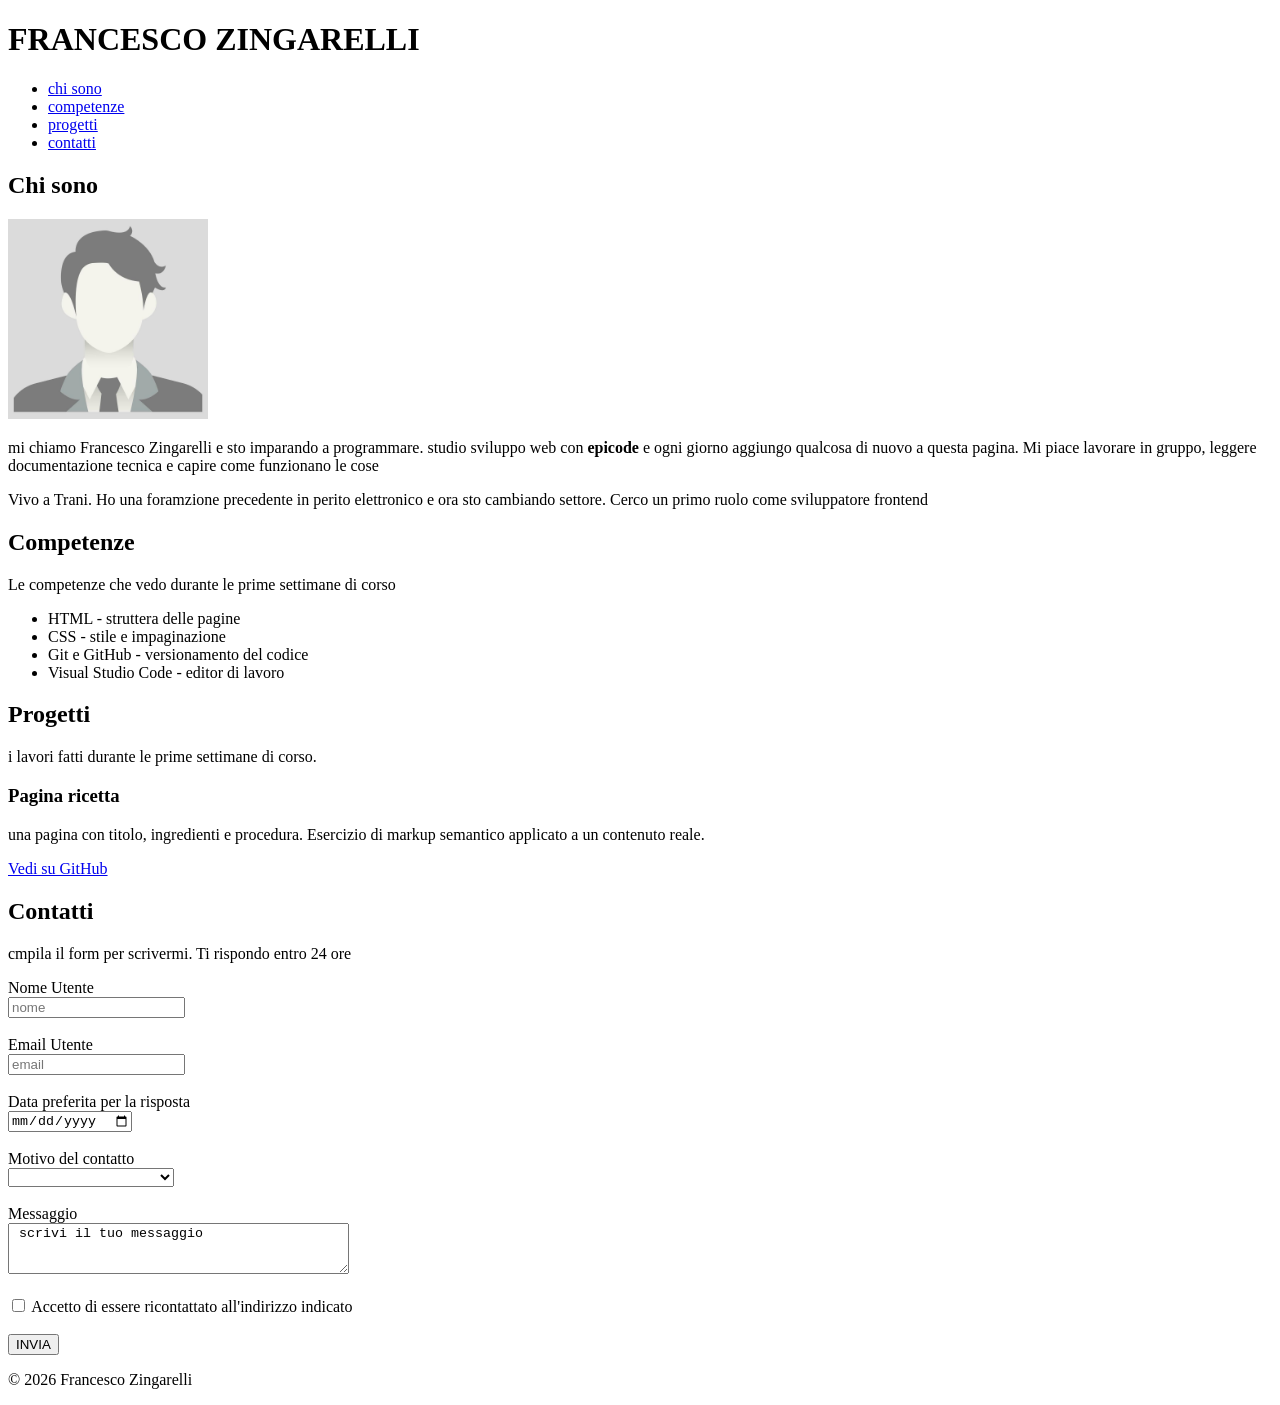
==== ESERCIZIO-1/esercizio-1-epicode/index.html @ 857e4a4f "lezione 2" ====
<!DOCTYPE html>
<html lang="it">
<head>
    <meta charset="UTF-8">
    <meta name="viewport" content="width=device-width, initial-scale=1.0">
    <title>ESERCITAZIONE</title>
</head>
<body>
    <head>
        <h1>FRANCESCO ZINGARELLI</h1>
        <nav>
            <ul>
                <li><a href="#chi sono">chi sono</a></li>
                <li><a href="#competenze">competenze</a></li>
                <li><a href="#progetti">progetti</a></li>
                <li> <a href="#contatti">contatti</a></li>
                
            </ul>
        </nav>

    </head>

    <h2 id="chi sono">Chi sono</h2>
    <img src="assets/profilo vuoto.jpg" alt="foto profilo" width="200px" height="200px">
    <p>mi chiamo Francesco Zingarelli e sto imparando a programmare. studio sviluppo web con <b>epicode</b>  
       e ogni giorno aggiungo qualcosa di nuovo a questa pagina. Mi piace lavorare in gruppo, leggere documentazione 
       tecnica e capire come funzionano le cose
    </p>
    <p>
        Vivo a Trani. Ho una foramzione precedente in perito elettronico e ora sto cambiando settore. Cerco un primo ruolo come 
        sviluppatore frontend
    </p>

    <h2 id="competenze">Competenze</h2>
    <p>Le competenze che vedo durante le prime settimane di corso</p>
    <ul>
        <li>HTML - struttera delle pagine</li>
        <li>CSS - stile e impaginazione</li>
        <li>Git e GitHub -  versionamento del codice</li>
        <li>Visual Studio Code - editor di lavoro</li>

    </ul>

    <h2 id="progetti">Progetti</h2>
    <p>i lavori fatti durante le prime settimane di corso.</p>

    <h3>Pagina ricetta</h3>
    <p>una pagina con titolo, ingredienti e procedura. Esercizio di markup semantico applicato a un contenuto reale.</p>
    <a href="javascript:void(0)"> Vedi  su GitHub</a>


    <h2 id="contatti">Contatti </h2>
    <p>cmpila il form per scrivermi. Ti rispondo entro 24 ore</p>

    <form action="grazie.html" method="get">

        <label for="nome">Nome Utente</label>
        <br>
        <input type="text" placeholder="nome" id="nome" name="nome" >
        <br><br>

        <label for="email">Email Utente</label>
        <br>
        <input type="email" placeholder="email" id="email" name="email">
        <br><br>

        <label for="data">Data preferita per la risposta</label>
        <br>
        <input type="date" name="data" id="data">
        <br><br>

        <label for="motivazione">Motivo del contatto</label>
        <br>
        <select name="proposta di lavoro" id="motivazione">
            <option value="select"></option>
            <option value="sito"> Creazione Sito</option>
            <option value="assistenzaSito"> Assistenza Sito</option>
            <option value="app"> Creazione Applicazione</option>
            <option value="assApp"> Assistenza Applicazione</option>
        </select>
        <br><br>

        <label for="Messaggio">Messaggio</label>
        <br>
        <textarea name="Messaggio" id="Messaggio" rows="3" cols="40"> scrivi il tuo messaggio</textarea>
        <br><br>

        <input type="checkbox" name="ricontatto" id="ricontatto">
        <label for="ricontatto">Accetto di essere ricontattato all'indirizzo indicato</label>
        <br><br>

        <button type="submit">INVIA</button>
    </form>










 <!-- 
    <p>Sono presente su queste piattaforme professionali, dove puoi seguire i miei progetti e contattarmi</p>
    <p>profilo GitHub: <a href="javascript:void(0)"> github.com/francescozingarelli</a> </p>
    <p>profilo Linkedin: <a href="javascript:void(0)"> Linkedin.com/in/francescozingarelli</a> </p>
-->
    <footer>
        <p>&copy; 2026 Francesco Zingarelli</p>
    </footer>
    
</body>
</html>
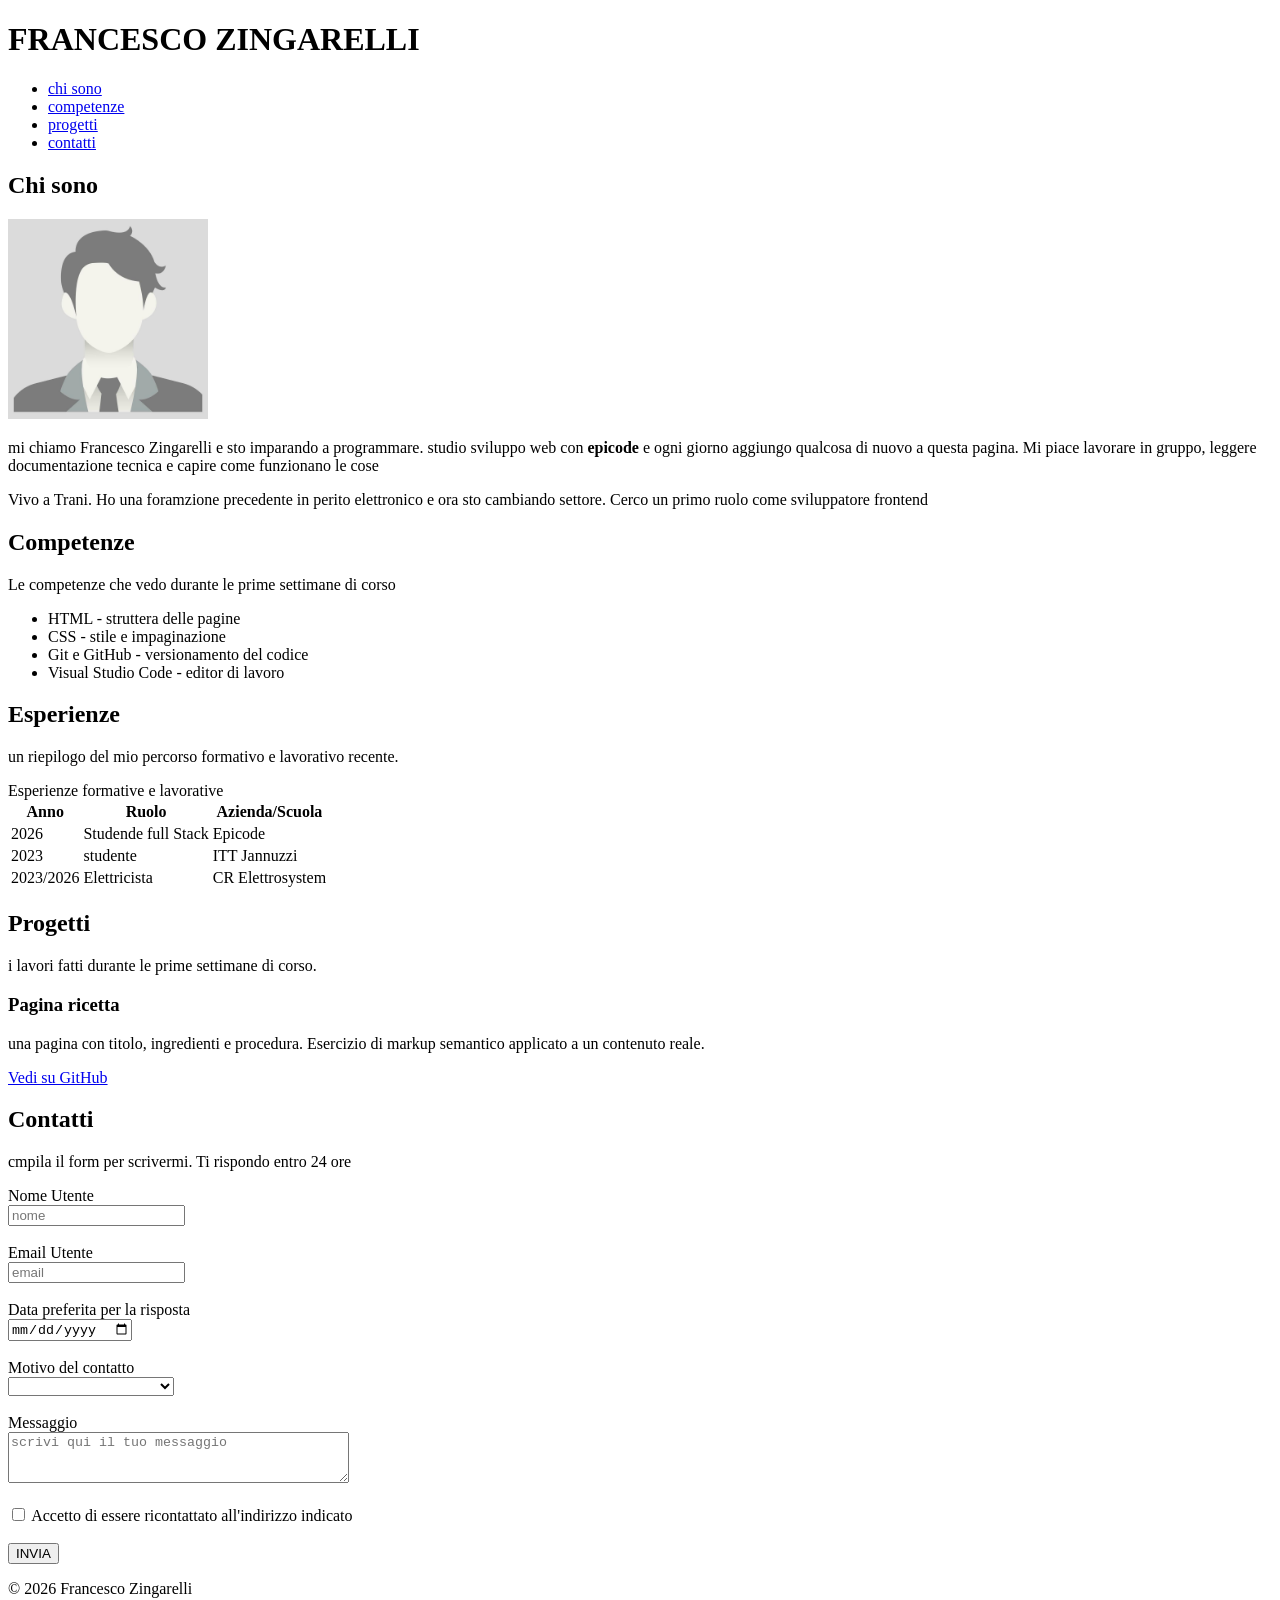
==== commit 3ccc7cec: "lezione 2" ====
--- a/ESERCIZIO-1/esercizio-1-epicode/index.html
+++ b/ESERCIZIO-1/esercizio-1-epicode/index.html
@@ -41,6 +41,35 @@
 
     </ul>
 
+    <h2>Esperienze</h2>
+    <p>un riepilogo del mio percorso formativo e lavorativo recente.</p>
+    <table>
+        <section>Esperienze formative e lavorative</section>
+        <thead>
+            <tr>
+                <th>Anno</th>
+                <th>Ruolo</th>
+                <th>Azienda/Scuola</th>
+            </tr>
+            <tr>
+                <td>2026</td>
+                <td>Studende full Stack </td>
+                <td>Epicode</td>
+            </tr>
+            <tr>
+                <td>2023</td>
+                <td>studente </td>
+                <td>ITT Jannuzzi</td>
+            </tr>
+            <tr>
+                <td>2023/2026</td>
+                <td>Elettricista</td>
+                <td>CR Elettrosystem</td>
+            </tr>
+            
+        </thead>
+    </table>
+
     <h2 id="progetti">Progetti</h2>
     <p>i lavori fatti durante le prime settimane di corso.</p>
 
@@ -82,7 +111,7 @@
 
         <label for="Messaggio">Messaggio</label>
         <br>
-        <textarea name="Messaggio" id="Messaggio" rows="3" cols="40"> scrivi il tuo messaggio</textarea>
+        <textarea name="Messaggio" id="Messaggio" rows="3" cols="40" placeholder="scrivi qui il tuo messaggio"></textarea>
         <br><br>
 
         <input type="checkbox" name="ricontatto" id="ricontatto">
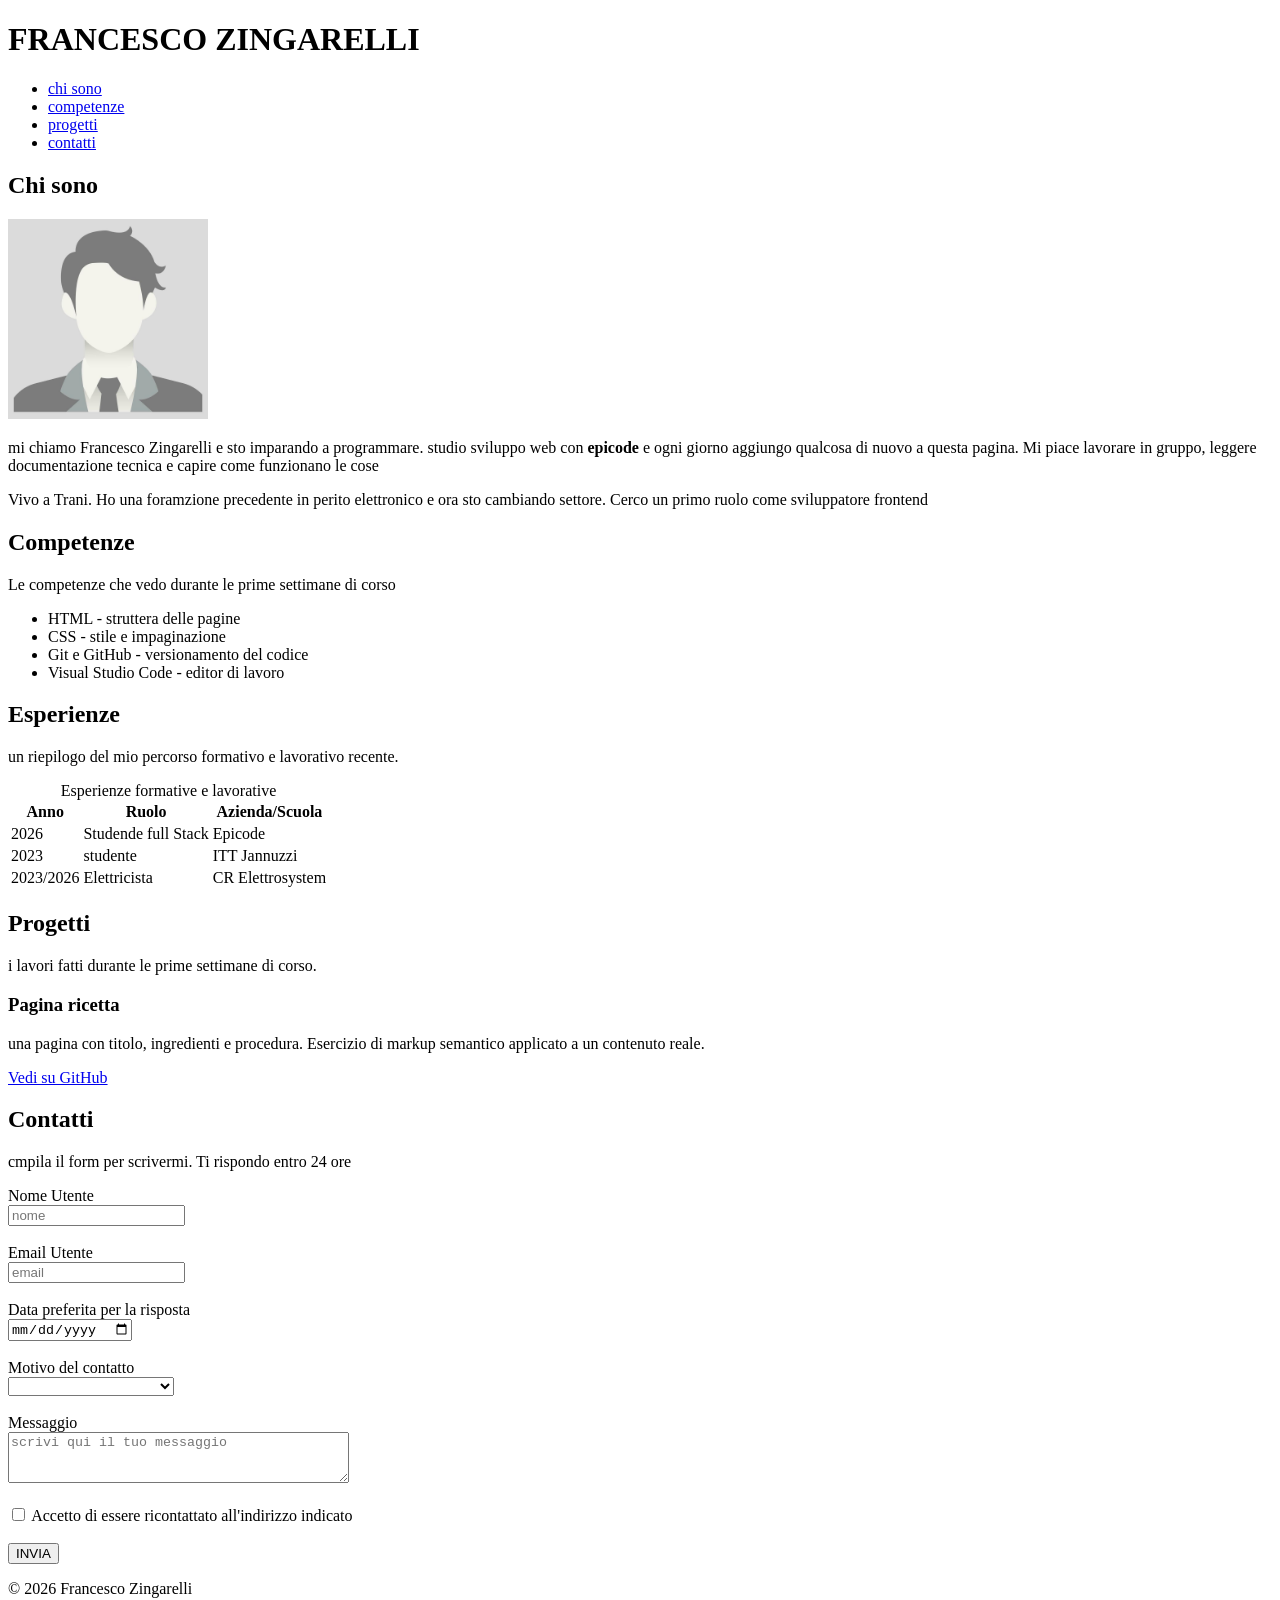
==== commit 64cf92cf: "lezione 2" ====
--- a/ESERCIZIO-1/esercizio-1-epicode/index.html
+++ b/ESERCIZIO-1/esercizio-1-epicode/index.html
@@ -44,7 +44,7 @@
     <h2>Esperienze</h2>
     <p>un riepilogo del mio percorso formativo e lavorativo recente.</p>
     <table>
-        <section>Esperienze formative e lavorative</section>
+        <caption>Esperienze formative e lavorative</caption>
         <thead>
             <tr>
                 <th>Anno</th>
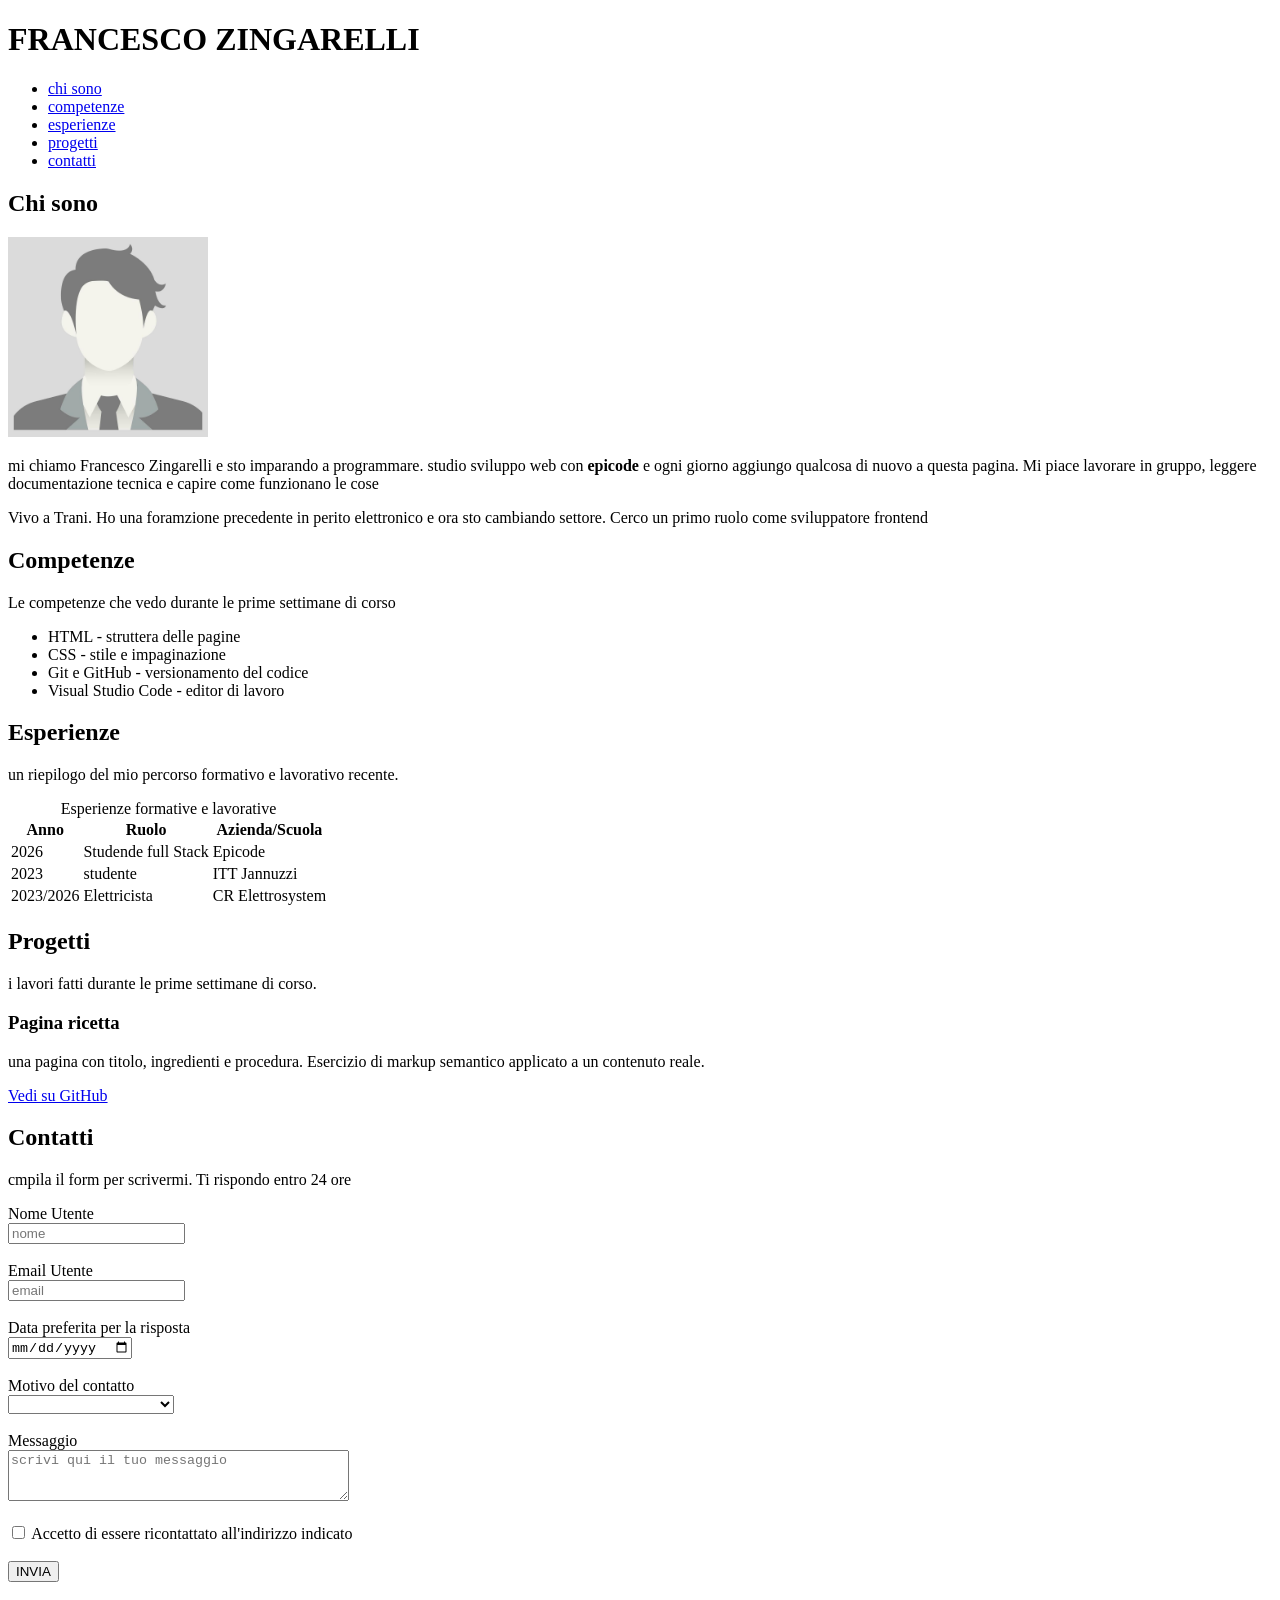
==== commit 3a909d6b: "lezione 2" ====
--- a/ESERCIZIO-1/esercizio-1-epicode/index.html
+++ b/ESERCIZIO-1/esercizio-1-epicode/index.html
@@ -12,6 +12,7 @@
             <ul>
                 <li><a href="#chi sono">chi sono</a></li>
                 <li><a href="#competenze">competenze</a></li>
+                <li><a href="#esperienze">esperienze</a></li>
                 <li><a href="#progetti">progetti</a></li>
                 <li> <a href="#contatti">contatti</a></li>
                 
@@ -41,7 +42,7 @@
 
     </ul>
 
-    <h2>Esperienze</h2>
+    <h2 id="esperienze">Esperienze</h2>
     <p>un riepilogo del mio percorso formativo e lavorativo recente.</p>
     <table>
         <caption>Esperienze formative e lavorative</caption>
@@ -51,6 +52,7 @@
                 <th>Ruolo</th>
                 <th>Azienda/Scuola</th>
             </tr>
+        </thead>
             <tr>
                 <td>2026</td>
                 <td>Studende full Stack </td>
@@ -67,7 +69,7 @@
                 <td>CR Elettrosystem</td>
             </tr>
             
-        </thead>
+        
     </table>
 
     <h2 id="progetti">Progetti</h2>
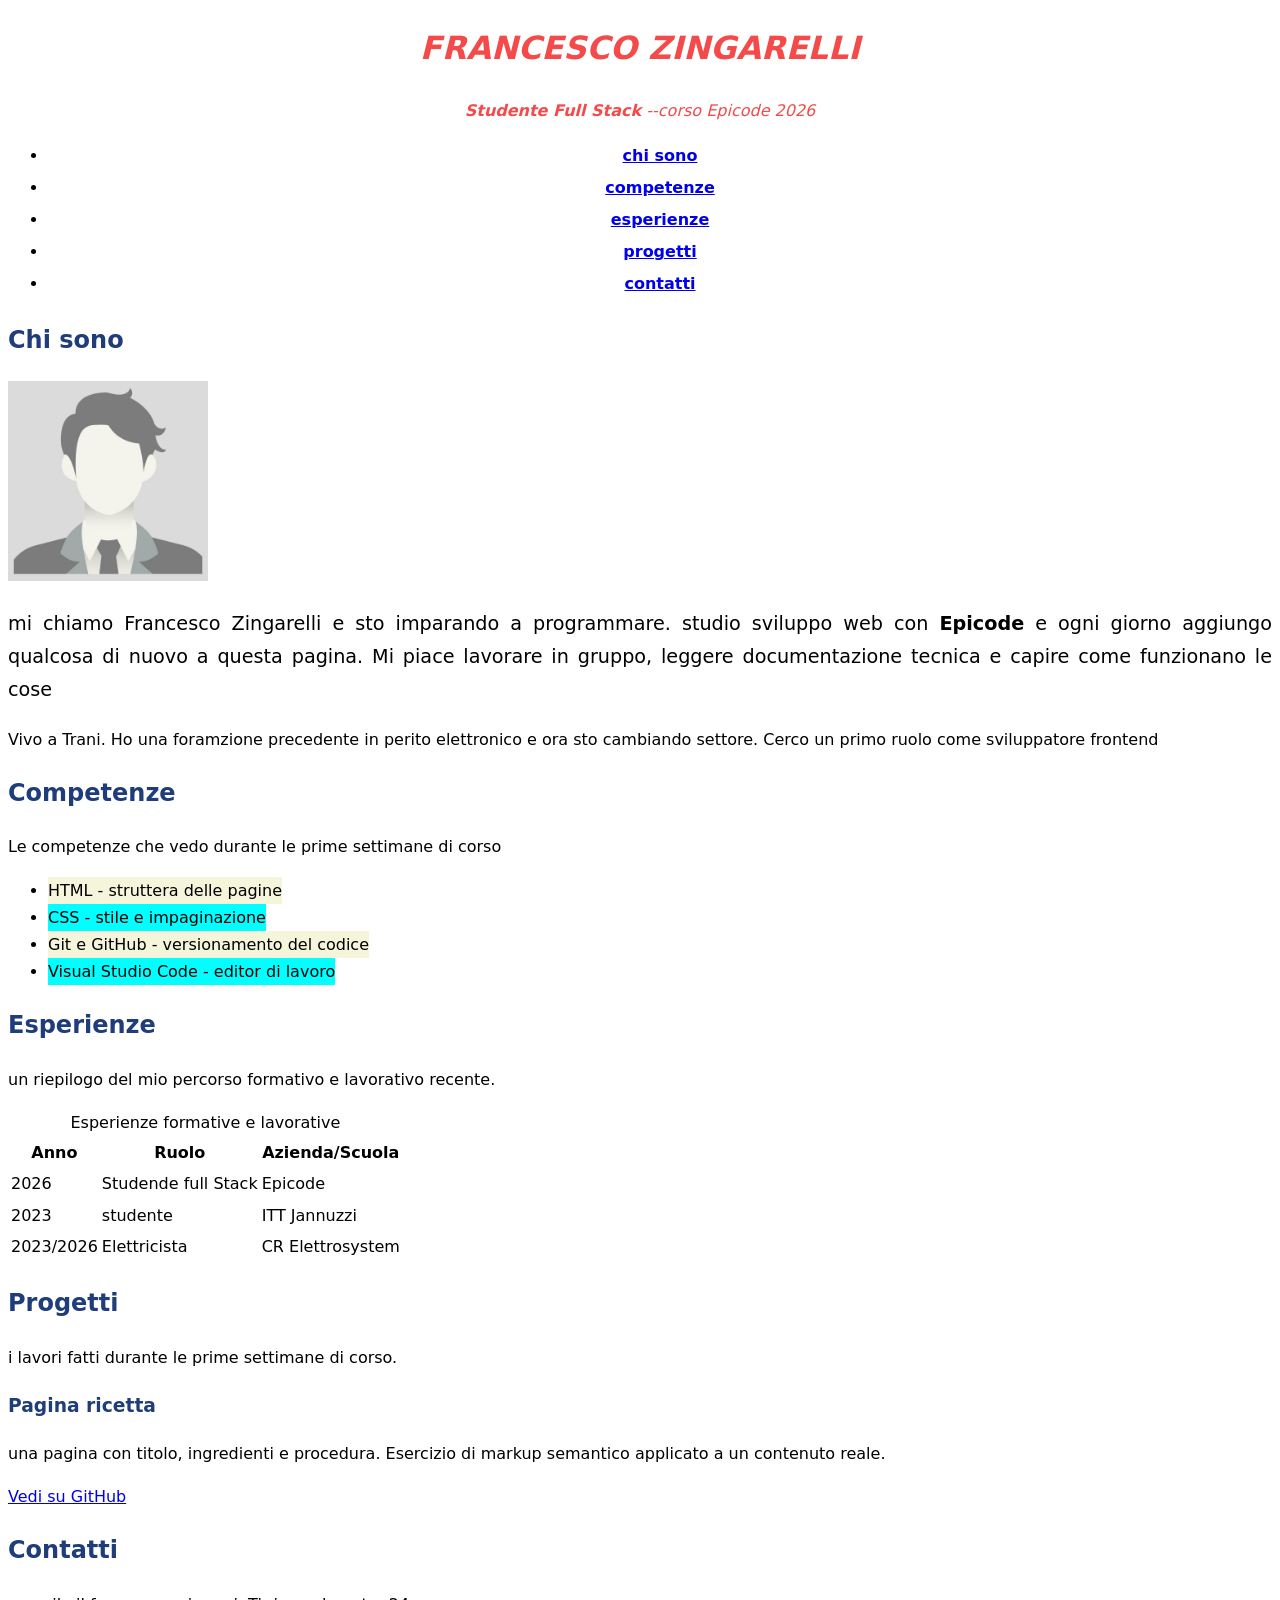
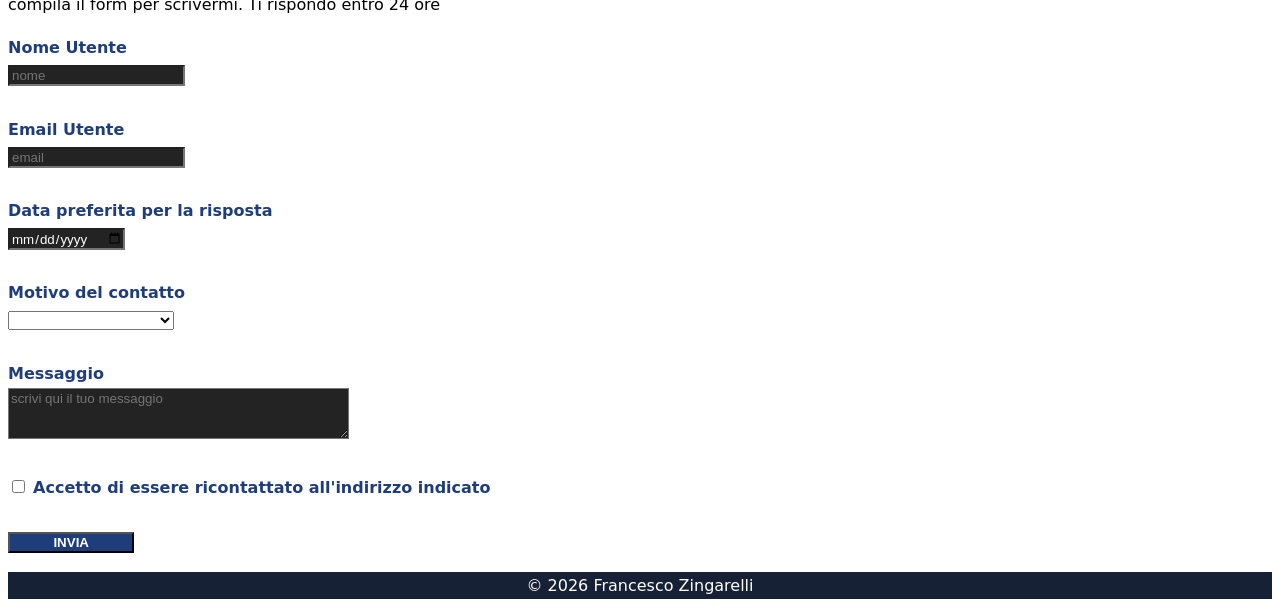
==== commit 79b1c70e: "lezione 3" ====
--- a/ESERCIZIO-1/esercizio-1-epicode/index.html
+++ b/ESERCIZIO-1/esercizio-1-epicode/index.html
@@ -1,145 +1,153 @@
+
+
 <!DOCTYPE html>
 <html lang="it">
 <head>
     <meta charset="UTF-8">
     <meta name="viewport" content="width=device-width, initial-scale=1.0">
     <title>ESERCITAZIONE</title>
+    <link rel="stylesheet" href="../esercizio-1-epicode/assets/css/style.css">
+
+
 </head>
 <body>
-    <head>
+    <header id="site-header">
         <h1>FRANCESCO ZINGARELLI</h1>
         <nav>
+            <p class="tagline"> <span class="grassetto">Studente Full Stack</span> --corso Epicode 2026</p>
             <ul>
                 <li><a href="#chi sono">chi sono</a></li>
                 <li><a href="#competenze">competenze</a></li>
                 <li><a href="#esperienze">esperienze</a></li>
                 <li><a href="#progetti">progetti</a></li>
-                <li> <a href="#contatti">contatti</a></li>
+                <li><a href="#contatti">contatti</a></li>
                 
             </ul>
         </nav>
 
-    </head>
+    </header>
 
-    <h2 id="chi sono">Chi sono</h2>
-    <img src="assets/profilo vuoto.jpg" alt="foto profilo" width="200px" height="200px">
-    <p>mi chiamo Francesco Zingarelli e sto imparando a programmare. studio sviluppo web con <b>epicode</b>  
-       e ogni giorno aggiungo qualcosa di nuovo a questa pagina. Mi piace lavorare in gruppo, leggere documentazione 
-       tecnica e capire come funzionano le cose
-    </p>
-    <p>
-        Vivo a Trani. Ho una foramzione precedente in perito elettronico e ora sto cambiando settore. Cerco un primo ruolo come 
-        sviluppatore frontend
-    </p>
+    <main>
+        <section id="chi-sono">
+            <h2 >Chi sono</h2>
+            <img src="assets/profilo vuoto.jpg" alt="foto profilo" width="200px" height="200px">
+            <p>mi chiamo Francesco Zingarelli e sto imparando a programmare. studio sviluppo web con <b>Epicode</b>  
+               e ogni giorno aggiungo qualcosa di nuovo a questa pagina. Mi piace lavorare in gruppo, leggere documentazione 
+               tecnica e capire come funzionano le cose
+            </p>
+            <p>
+                Vivo a Trani. Ho una foramzione precedente in perito elettronico e ora sto cambiando settore. Cerco un primo ruolo come 
+                sviluppatore frontend
+            </p>
+        </section>
 
-    <h2 id="competenze">Competenze</h2>
-    <p>Le competenze che vedo durante le prime settimane di corso</p>
-    <ul>
-        <li>HTML - struttera delle pagine</li>
-        <li>CSS - stile e impaginazione</li>
-        <li>Git e GitHub -  versionamento del codice</li>
-        <li>Visual Studio Code - editor di lavoro</li>
+        <section id="competenze" >
+            <h2>Competenze</h2>
+            <p>Le competenze che vedo durante le prime settimane di corso</p>
+            <ul class="skill-list">
+                <li>HTML - struttera delle pagine</li>
+                <li>CSS - stile e impaginazione</li>
+                <li>Git e GitHub -  versionamento del codice</li>
+                <li>Visual Studio Code - editor di lavoro</li>
 
-    </ul>
+            </ul>
+        </section>
 
-    <h2 id="esperienze">Esperienze</h2>
-    <p>un riepilogo del mio percorso formativo e lavorativo recente.</p>
-    <table>
-        <caption>Esperienze formative e lavorative</caption>
-        <thead>
-            <tr>
-                <th>Anno</th>
-                <th>Ruolo</th>
-                <th>Azienda/Scuola</th>
-            </tr>
-        </thead>
-            <tr>
-                <td>2026</td>
-                <td>Studende full Stack </td>
-                <td>Epicode</td>
-            </tr>
-            <tr>
-                <td>2023</td>
-                <td>studente </td>
-                <td>ITT Jannuzzi</td>
-            </tr>
-            <tr>
-                <td>2023/2026</td>
-                <td>Elettricista</td>
-                <td>CR Elettrosystem</td>
-            </tr>
-            
+        <section id="esperienze">
+            <h2>Esperienze</h2>
+            <p>un riepilogo del mio percorso formativo e lavorativo recente.</p>
+            <table>
+                <caption>Esperienze formative e lavorative</caption>
+                <thead>
+                    <tr>
+                        <th>Anno</th>
+                        <th>Ruolo</th>
+                        <th>Azienda/Scuola</th>
+                    </tr>
+                </thead>
+                    <tr>
+                        <td>2026</td>
+                        <td>Studende full Stack </td>
+                        <td>Epicode</td>
+                    </tr>
+                    <tr>
+                        <td>2023</td>
+                        <td>studente </td>
+                        <td>ITT Jannuzzi</td>
+                    </tr>
+                    <tr>
+                        <td>2023/2026</td>
+                        <td>Elettricista</td>
+                        <td>CR Elettrosystem</td>
+                    </tr>
+                    
+                
+            </table>
+        </section>
+
+        <section id="progetti">
+            <h2>Progetti</h2>
+            <p>i lavori fatti durante le prime settimane di corso.</p>
+
+            <h3>Pagina ricetta</h3>
+            <p>una pagina con titolo, ingredienti e procedura. Esercizio di markup semantico applicato a un contenuto reale.</p>
+            <a href="javascript:void(0)"> Vedi  su GitHub</a>
+        </section>
         
-    </table>
 
-    <h2 id="progetti">Progetti</h2>
-    <p>i lavori fatti durante le prime settimane di corso.</p>
+        <section id="contatti">
+            <h2>Contatti </h2>
+            <p>compila il form per scrivermi. Ti rispondo entro 24 ore</p>
 
-    <h3>Pagina ricetta</h3>
-    <p>una pagina con titolo, ingredienti e procedura. Esercizio di markup semantico applicato a un contenuto reale.</p>
-    <a href="javascript:void(0)"> Vedi  su GitHub</a>
+            <form action="grazie.html" method="get">
 
+                <label for="nome">Nome Utente</label>
+                <br>
+                <input type="text" placeholder="nome" id="nome" name="nome" >
+                <br><br>
 
-    <h2 id="contatti">Contatti </h2>
-    <p>cmpila il form per scrivermi. Ti rispondo entro 24 ore</p>
+                <label for="email">Email Utente</label>
+                <br>
+                <input type="email" placeholder="email" id="email" name="email">
+                <br><br>
 
-    <form action="grazie.html" method="get">
+                <label for="data">Data preferita per la risposta</label>
+                <br>
+                <input type="date" name="data" id="data">
+                <br><br>
 
-        <label for="nome">Nome Utente</label>
-        <br>
-        <input type="text" placeholder="nome" id="nome" name="nome" >
-        <br><br>
+                <label for="motivazione">Motivo del contatto</label>
+                <br>
+                <select name="proposta di lavoro" id="motivazione">
+                    <option value="select"></option>
+                    <option value="sito"> Creazione Sito</option>
+                    <option value="assistenzaSito"> Assistenza Sito</option>
+                    <option value="app"> Creazione Applicazione</option>
+                    <option value="assApp"> Assistenza Applicazione</option>
+                </select>
+                <br><br>
 
-        <label for="email">Email Utente</label>
-        <br>
-        <input type="email" placeholder="email" id="email" name="email">
-        <br><br>
+                <label for="Messaggio">Messaggio</label>
+                <br>
+                <textarea name="Messaggio" id="Messaggio" rows="3" cols="40" placeholder="scrivi qui il tuo messaggio"></textarea>
+                <br><br>
 
-        <label for="data">Data preferita per la risposta</label>
-        <br>
-        <input type="date" name="data" id="data">
-        <br><br>
+                <input type="checkbox" name="ricontatto" id="ricontatto">
+                <label for="ricontatto">Accetto di essere ricontattato all'indirizzo indicato</label>
+                <br><br>
 
-        <label for="motivazione">Motivo del contatto</label>
-        <br>
-        <select name="proposta di lavoro" id="motivazione">
-            <option value="select"></option>
-            <option value="sito"> Creazione Sito</option>
-            <option value="assistenzaSito"> Assistenza Sito</option>
-            <option value="app"> Creazione Applicazione</option>
-            <option value="assApp"> Assistenza Applicazione</option>
-        </select>
-        <br><br>
+                <button type="submit">INVIA</button>
+            </form>
+        </section>
 
-        <label for="Messaggio">Messaggio</label>
-        <br>
-        <textarea name="Messaggio" id="Messaggio" rows="3" cols="40" placeholder="scrivi qui il tuo messaggio"></textarea>
-        <br><br>
-
-        <input type="checkbox" name="ricontatto" id="ricontatto">
-        <label for="ricontatto">Accetto di essere ricontattato all'indirizzo indicato</label>
-        <br><br>
-
-        <button type="submit">INVIA</button>
-    </form>
-
-
-
-
-
-
-
-
-
-
- <!-- 
-    <p>Sono presente su queste piattaforme professionali, dove puoi seguire i miei progetti e contattarmi</p>
-    <p>profilo GitHub: <a href="javascript:void(0)"> github.com/francescozingarelli</a> </p>
-    <p>profilo Linkedin: <a href="javascript:void(0)"> Linkedin.com/in/francescozingarelli</a> </p>
--->
-    <footer>
-        <p>&copy; 2026 Francesco Zingarelli</p>
-    </footer>
-    
+        <!-- 
+        <p>Sono presente su queste piattaforme professionali, dove puoi seguire i miei progetti e contattarmi</p>
+        <p>profilo GitHub: <a href="javascript:void(0)"> github.com/francescozingarelli</a> </p>
+        <p>profilo Linkedin: <a href="javascript:void(0)"> Linkedin.com/in/francescozingarelli</a> </p>
+        -->
+        <footer>
+            <p>&copy; 2026 Francesco Zingarelli</p>
+        </footer>
+    </main>
 </body>
-</html>+</html>
--- a/ESERCIZIO-1/esercizio-1-epicode/assets/css/style.css
+++ b/ESERCIZIO-1/esercizio-1-epicode/assets/css/style.css
@@ -0,0 +1,93 @@
+
+@import url('https://fonts.googleapis.com/css2?family=Roboto:ital,wght@0,100..900;1,100..900&display=swap');
+
+
+h2,h3,label{
+    color: #1F3D7A;
+    text-align: left;
+    font-weight: bold;
+}
+
+body{
+    font-family: system-ui, -apple-system, BlinkMacSystemFont, 'Segoe UI', Roboto, Oxygen, Ubuntu, Cantarell, 'Open Sans', 'Helvetica Neue', sans-serif;
+    font-size: 16px;
+    line-height: 1.7;
+    background-color: #fff;
+}
+
+#site-header{
+    background-color: hsl(0, 0% , 100%);
+    background-image: url(https://media.istockphoto.com/id/1530746390/it/foto/smartphone-moderno-con-schermo-vuoto-su-sfondo-digitale-con-codice-di-programma-rendering-3d.jpg?s=2048x2048&w=is&k=20&c=Y8ru3UfIEnwUFzSgxsOG4ltOGUJeSvmkP6PmVngIFAk=);
+    background-size: cover;
+    background-position: center;
+    text-align: center;
+}
+
+#site-header h1{
+    font-size: 2rem;
+    font-style: italic;
+    font-weight: bold;
+    color: #F44A4A;
+}
+
+nav a{
+    font-weight: bold;
+    line-height: 2;
+}
+nav a:hover{
+    color: hsl(67, 98%, 26%);
+}
+
+.tagline{
+    font-style: italic;
+    color: #F44A4A;
+}
+
+.grassetto{
+    font-weight: bold;
+}
+
+#chi-sono{
+    text-align: justify;
+}
+#chi-sono p:first-of-type{
+    font-size: 1.2em;
+}
+
+.skill-list li:nth-child(odd){
+    background-color: beige;
+    width: fit-content;
+
+}
+.skill-list li:nth-child(even){
+    background-color: aqua;
+    width: fit-content;
+}
+
+main a:hover{
+    color: red;
+
+}
+
+input,textarea,select:focus{
+    background-color: #232323;
+    color: white;
+    font-family: Arial, Helvetica, sans-serif;
+
+}
+
+button{
+    background-color: hsl(220, 60%, 30%);
+    color: white;
+    font-weight: bold;
+    width: 10%;
+}
+button:hover{
+    color: hsl(220, 60%, 45%);
+}
+ footer{
+    background-color: #172136;
+    text-align: center;
+    color: white;
+
+ }
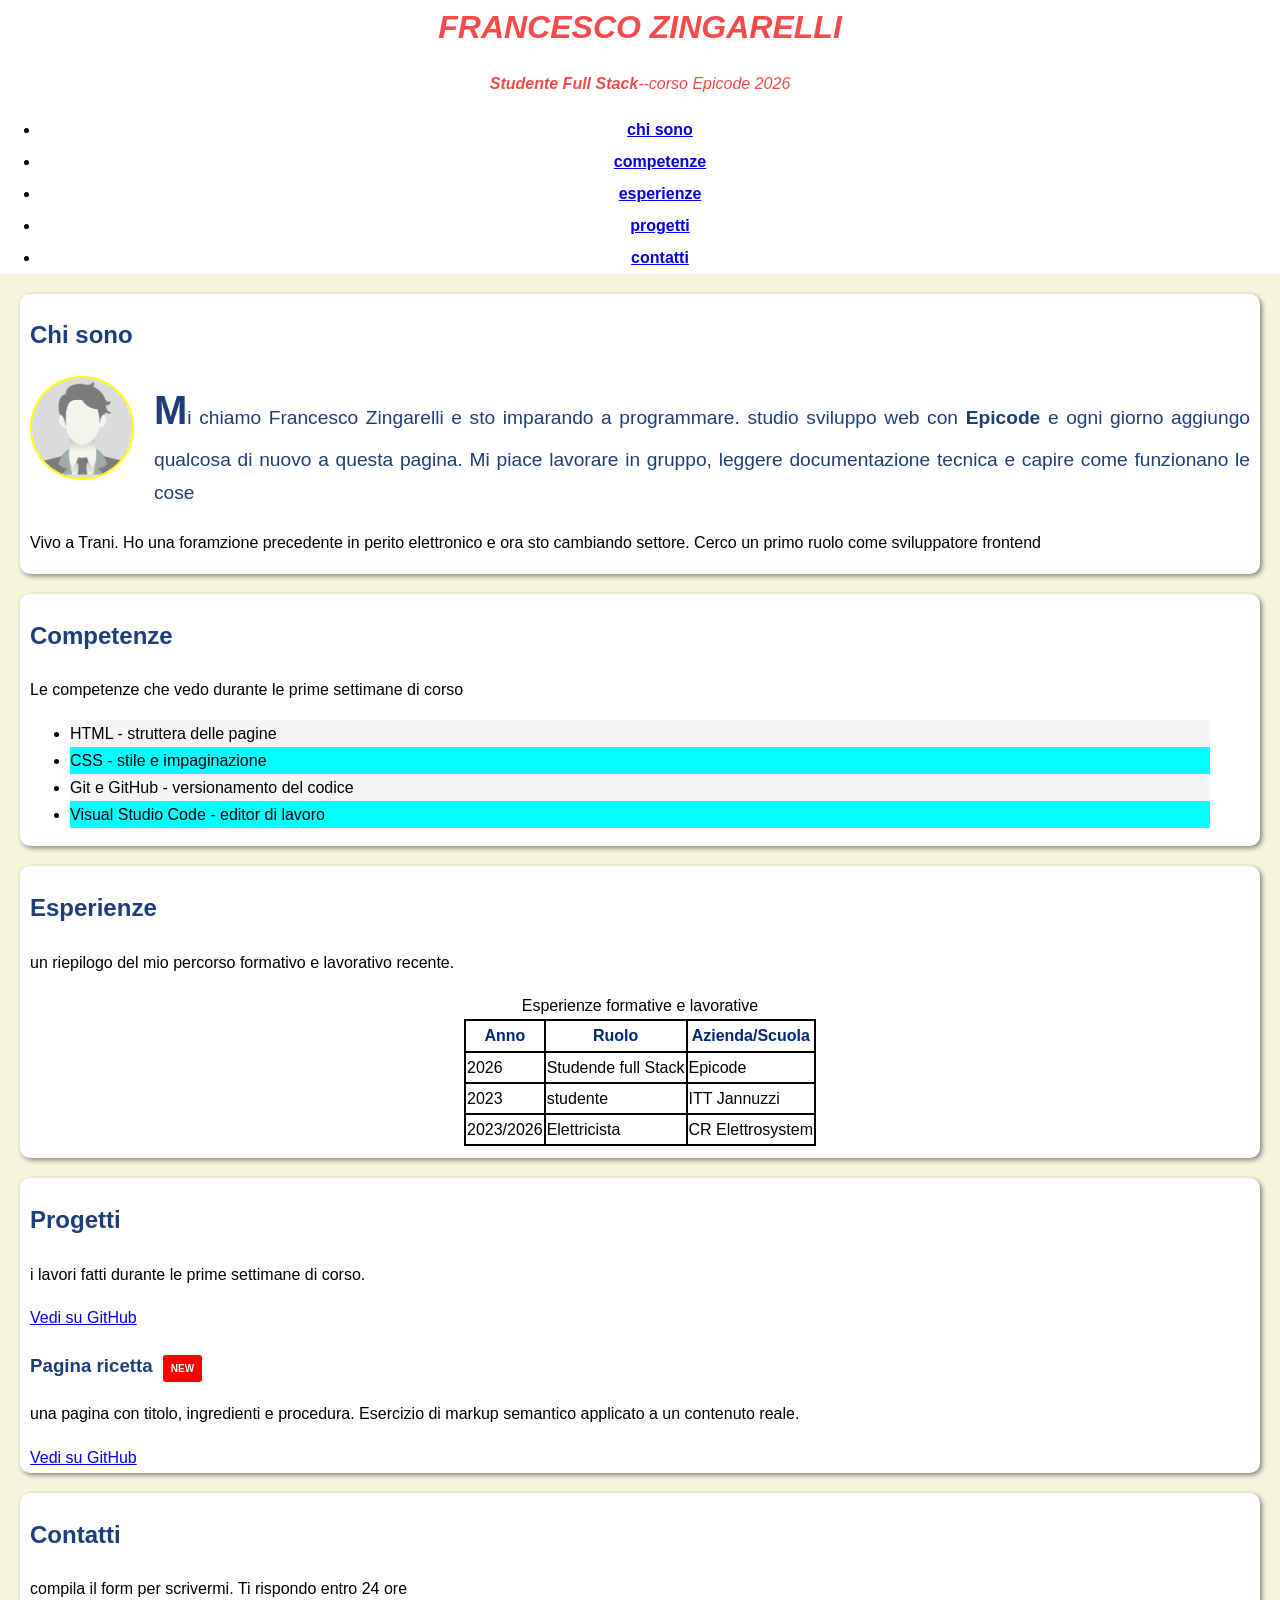
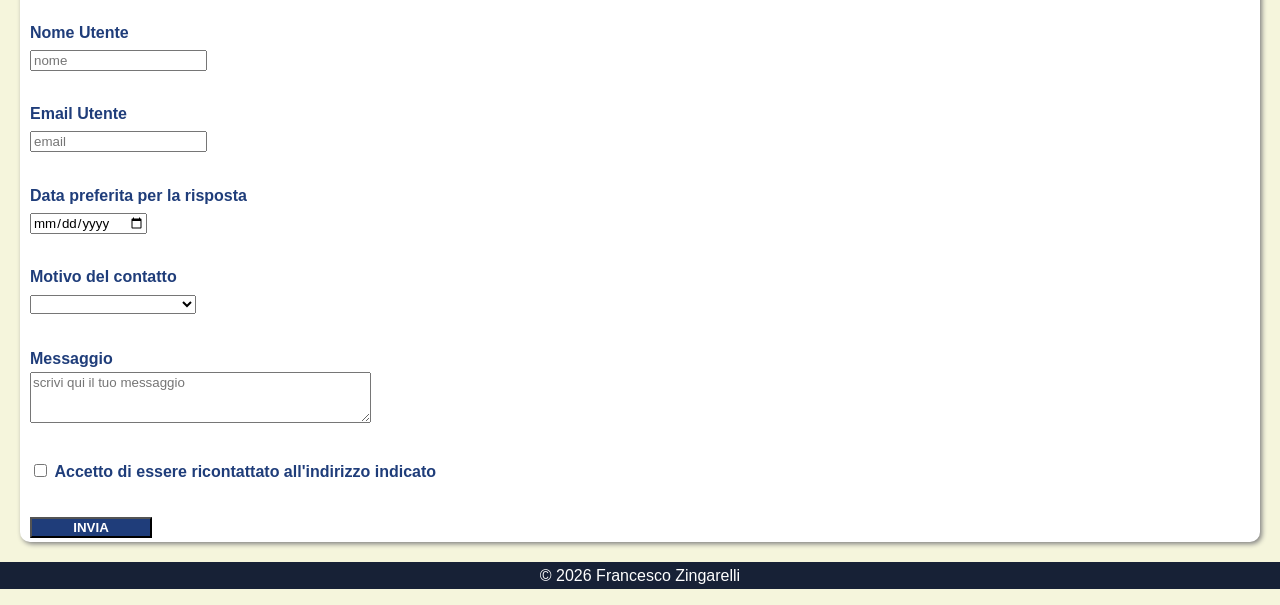
==== commit 4a3f04ed: "lezione 4" ====
--- a/ESERCIZIO-1/esercizio-1-epicode/index.html
+++ b/ESERCIZIO-1/esercizio-1-epicode/index.html
@@ -11,133 +11,149 @@
 
 </head>
 <body>
-    <header id="site-header">
-        <h1>FRANCESCO ZINGARELLI</h1>
-        <nav>
-            <p class="tagline"> <span class="grassetto">Studente Full Stack</span> --corso Epicode 2026</p>
-            <ul>
-                <li><a href="#chi sono">chi sono</a></li>
-                <li><a href="#competenze">competenze</a></li>
-                <li><a href="#esperienze">esperienze</a></li>
-                <li><a href="#progetti">progetti</a></li>
-                <li><a href="#contatti">contatti</a></li>
-                
-            </ul>
-        </nav>
-
+    <header id="site-header" >
+        
+            <h1>FRANCESCO ZINGARELLI</h1>
+            <nav>
+                <p class="tagline">  <b>Studente Full Stack</b>--corso Epicode 2026</p>
+                <ul>
+                    <li><a href="#chi sono">chi sono</a></li>
+                    <li><a href="#competenze">competenze</a></li>
+                    <li><a href="#esperienze">esperienze</a></li>
+                    <li><a href="#progetti">progetti</a></li>
+                    <li><a href="#contatti">contatti</a></li>
+                    
+                </ul>
+            </nav>
     </header>
 
     <main>
         <section id="chi-sono">
-            <h2 >Chi sono</h2>
-            <img src="assets/profilo vuoto.jpg" alt="foto profilo" width="200px" height="200px">
-            <p>mi chiamo Francesco Zingarelli e sto imparando a programmare. studio sviluppo web con <b>Epicode</b>  
-               e ogni giorno aggiungo qualcosa di nuovo a questa pagina. Mi piace lavorare in gruppo, leggere documentazione 
-               tecnica e capire come funzionano le cose
-            </p>
-            <p>
-                Vivo a Trani. Ho una foramzione precedente in perito elettronico e ora sto cambiando settore. Cerco un primo ruolo come 
-                sviluppatore frontend
-            </p>
+            <div class="contenitore">
+                <h2 >Chi sono</h2>
+                <div class="image">
+                    <img src="assets/profilo vuoto.jpg" alt="foto profilo" width="200px" height="200px">
+                     <p>
+                        Mi chiamo Francesco Zingarelli e sto imparando a programmare. studio sviluppo web con <b>Epicode</b>  
+                        e ogni giorno aggiungo qualcosa di nuovo a questa pagina. Mi piace lavorare in gruppo, leggere documentazione 
+                        tecnica e capire come funzionano le cose
+                    </p>
+                     <p>
+                        Vivo a Trani. Ho una foramzione precedente in perito elettronico e ora sto cambiando settore. Cerco un primo ruolo come 
+                        sviluppatore frontend
+                    </p>
+            </div>
+            
         </section>
 
         <section id="competenze" >
-            <h2>Competenze</h2>
-            <p>Le competenze che vedo durante le prime settimane di corso</p>
-            <ul class="skill-list">
-                <li>HTML - struttera delle pagine</li>
-                <li>CSS - stile e impaginazione</li>
-                <li>Git e GitHub -  versionamento del codice</li>
-                <li>Visual Studio Code - editor di lavoro</li>
+            <div class="contenitore">
+                <h2>Competenze</h2>
+                <p>Le competenze che vedo durante le prime settimane di corso</p>
+                <ul class="skill-list">
+                    <li>HTML - struttera delle pagine</li>
+                    <li>CSS - stile e impaginazione</li>
+                    <li>Git e GitHub -  versionamento del codice</li>
+                    <li>Visual Studio Code - editor di lavoro</li>
 
-            </ul>
+                </ul>
+            </div>
         </section>
 
         <section id="esperienze">
-            <h2>Esperienze</h2>
-            <p>un riepilogo del mio percorso formativo e lavorativo recente.</p>
-            <table>
-                <caption>Esperienze formative e lavorative</caption>
-                <thead>
-                    <tr>
-                        <th>Anno</th>
-                        <th>Ruolo</th>
-                        <th>Azienda/Scuola</th>
-                    </tr>
-                </thead>
-                    <tr>
-                        <td>2026</td>
-                        <td>Studende full Stack </td>
-                        <td>Epicode</td>
-                    </tr>
-                    <tr>
-                        <td>2023</td>
-                        <td>studente </td>
-                        <td>ITT Jannuzzi</td>
-                    </tr>
-                    <tr>
-                        <td>2023/2026</td>
-                        <td>Elettricista</td>
-                        <td>CR Elettrosystem</td>
-                    </tr>
+            <div class="contenitore">
+                <h2>Esperienze</h2>
+                <p>un riepilogo del mio percorso formativo e lavorativo recente.</p>
+                <table>
+                    <caption>Esperienze formative e lavorative</caption>
+                    <thead>
+                        <tr>
+                            <th>Anno</th>
+                            <th>Ruolo</th>
+                            <th>Azienda/Scuola</th>
+                        </tr>
+                    </thead>
+                    <tbody>
+                        <tr>
+                            <td>2026</td>
+                            <td>Studende full Stack </td>
+                            <td>Epicode</td>
+                        </tr>
+                        <tr>
+                            <td>2023</td>
+                            <td>studente </td>
+                            <td>ITT Jannuzzi</td>
+                        </tr>
+                        <tr>
+                            <td>2023/2026</td>
+                            <td>Elettricista</td>
+                            <td>CR Elettrosystem</td>
+                        </tr>
+                    </tbody>
+                        
                     
-                
-            </table>
+                </table>
+            </div>
         </section>
 
         <section id="progetti">
-            <h2>Progetti</h2>
-            <p>i lavori fatti durante le prime settimane di corso.</p>
+            <div class="contenitore">
+                <h2>Progetti</h2>
+                <p>i lavori fatti durante le prime settimane di corso.</p>
+                <a href="javascript:void(0)">Vedi su GitHub</a>
 
-            <h3>Pagina ricetta</h3>
-            <p>una pagina con titolo, ingredienti e procedura. Esercizio di markup semantico applicato a un contenuto reale.</p>
-            <a href="javascript:void(0)"> Vedi  su GitHub</a>
+                <h3>Pagina ricetta <span class="new">NEW</span></h3>
+                <p>una pagina con titolo, ingredienti e procedura. Esercizio di markup semantico applicato a un contenuto reale.</p>
+                <a href="javascript:void(0)"> Vedi  su GitHub</a>
+            </div>
         </section>
-        
+
 
         <section id="contatti">
-            <h2>Contatti </h2>
-            <p>compila il form per scrivermi. Ti rispondo entro 24 ore</p>
+            <div class="contenitore">
+                <h2>Contatti </h2>
+                <p>compila il form per scrivermi. Ti rispondo entro 24 ore</p>
 
-            <form action="grazie.html" method="get">
+                <form action="grazie.html" method="get">
 
-                <label for="nome">Nome Utente</label>
-                <br>
-                <input type="text" placeholder="nome" id="nome" name="nome" >
-                <br><br>
+                    <label for="nome">Nome Utente</label>
+                    <br>
+                    <input type="text" placeholder="nome" id="nome" name="nome" >
+                    <br><br>
 
-                <label for="email">Email Utente</label>
-                <br>
-                <input type="email" placeholder="email" id="email" name="email">
-                <br><br>
+                    <label for="email">Email Utente</label>
+                    <br>
+                    <input type="email" placeholder="email" id="email" name="email">
+                    <br><br>
 
-                <label for="data">Data preferita per la risposta</label>
-                <br>
-                <input type="date" name="data" id="data">
-                <br><br>
+                    <label for="data">Data preferita per la risposta</label>
+                    <br>
+                    <input type="date" name="data" id="data">
+                    <br><br>
 
-                <label for="motivazione">Motivo del contatto</label>
-                <br>
-                <select name="proposta di lavoro" id="motivazione">
-                    <option value="select"></option>
-                    <option value="sito"> Creazione Sito</option>
-                    <option value="assistenzaSito"> Assistenza Sito</option>
-                    <option value="app"> Creazione Applicazione</option>
-                    <option value="assApp"> Assistenza Applicazione</option>
-                </select>
-                <br><br>
+                    <label for="motivazione">Motivo del contatto</label>
+                    <br>
+                    <select name="proposta di lavoro" id="motivazione">
+                        <option value="select"></option>
+                        <option value="sito"> Creazione Sito</option>
+                        <option value="assistenzaSito"> Assistenza Sito</option>
+                        <option value="app"> Creazione Applicazione</option>
+                        <option value="assApp"> Assistenza Applicazione</option>
+                    </select>
+                    <br><br>
 
-                <label for="Messaggio">Messaggio</label>
-                <br>
-                <textarea name="Messaggio" id="Messaggio" rows="3" cols="40" placeholder="scrivi qui il tuo messaggio"></textarea>
-                <br><br>
+                    <label for="Messaggio">Messaggio</label>
+                    <br>
+                    <textarea name="Messaggio" id="Messaggio" rows="3" cols="40" placeholder="scrivi qui il tuo messaggio"></textarea>
+                    <br><br>
 
-                <input type="checkbox" name="ricontatto" id="ricontatto">
-                <label for="ricontatto">Accetto di essere ricontattato all'indirizzo indicato</label>
-                <br><br>
+                    <input type="checkbox" name="ricontatto" id="ricontatto">
+                    <label for="ricontatto">Accetto di essere ricontattato all'indirizzo indicato</label>
+                    <br><br>
 
-                <button type="submit">INVIA</button>
-            </form>
+                    <button type="submit">INVIA</button>
+                </form>
+        </div>
         </section>
 
         <!-- 
--- a/ESERCIZIO-1/esercizio-1-epicode/assets/css/style.css
+++ b/ESERCIZIO-1/esercizio-1-epicode/assets/css/style.css
@@ -1,5 +1,14 @@
 
 @import url('https://fonts.googleapis.com/css2?family=Roboto:ital,wght@0,100..900;1,100..900&display=swap');
+
+body{
+    font-family: 'roboto', 'Open Sans', 'Helvetica Neue', sans-serif;
+    font-size: 16px;
+    line-height: 1.7;
+    background-color: beige;
+    margin: 0;
+    padding: 0;
+}
 
 
 h2,h3,label{
@@ -8,12 +17,7 @@
     font-weight: bold;
 }
 
-body{
-    font-family: system-ui, -apple-system, BlinkMacSystemFont, 'Segoe UI', Roboto, Oxygen, Ubuntu, Cantarell, 'Open Sans', 'Helvetica Neue', sans-serif;
-    font-size: 16px;
-    line-height: 1.7;
-    background-color: #fff;
-}
+
 
 #site-header{
     background-color: hsl(0, 0% , 100%);
@@ -21,6 +25,9 @@
     background-size: cover;
     background-position: center;
     text-align: center;
+    margin: 0;
+    height: 100%;
+
 }
 
 #site-header h1{
@@ -28,6 +35,8 @@
     font-style: italic;
     font-weight: bold;
     color: #F44A4A;
+    margin-top: 0;
+    margin-bottom: 0;
 }
 
 nav a{
@@ -55,13 +64,15 @@
 }
 
 .skill-list li:nth-child(odd){
-    background-color: beige;
-    width: fit-content;
+    background-color: whitesmoke;
+    /* width: fit-content; */
+    margin-right: 40px;
 
 }
 .skill-list li:nth-child(even){
     background-color: aqua;
-    width: fit-content;
+    /* width: fit-content; */
+    margin-right: 40px;
 }
 
 main a:hover{
@@ -70,8 +81,8 @@
 }
 
 input,textarea,select:focus{
-    background-color: #232323;
-    color: white;
+    /* background-color: #232323; */
+    /* color: white; */
     font-family: Arial, Helvetica, sans-serif;
 
 }
@@ -91,3 +102,54 @@
     color: white;
 
  }
+
+ .image img{
+    display: inline;
+    float: left;
+    width: 100px;
+    height: 100px;
+    margin-right: 20px;
+    border-radius: 50%;
+    border: 2px solid yellow;
+}
+
+.contenitore{
+    background-color: white;
+    border-radius: 10px;
+    padding: 2px 10px;
+    box-shadow: 2px 2px 5px gray;
+    margin: 20px;
+}
+
+#chi-sono .contenitore p:first-of-type::first-letter{
+    font-size: 40px;
+    font-weight: bolder;
+    
+
+}
+#chi-sono .contenitore p:first-of-type{
+    color: #1F3D7A;
+
+}
+
+.new {
+    background-color: red;
+    color: white;
+    padding: 8px;
+    border-radius: 3px;
+    font-size: 10px;
+    margin-left: 5px;
+}
+
+th,tr,td{
+    border: 2px solid black;
+    
+}
+table{
+    margin: 0 auto;
+    border-collapse:collapse ;
+    margin-bottom: 10px;
+}
+th{
+    color: #032774;
+}
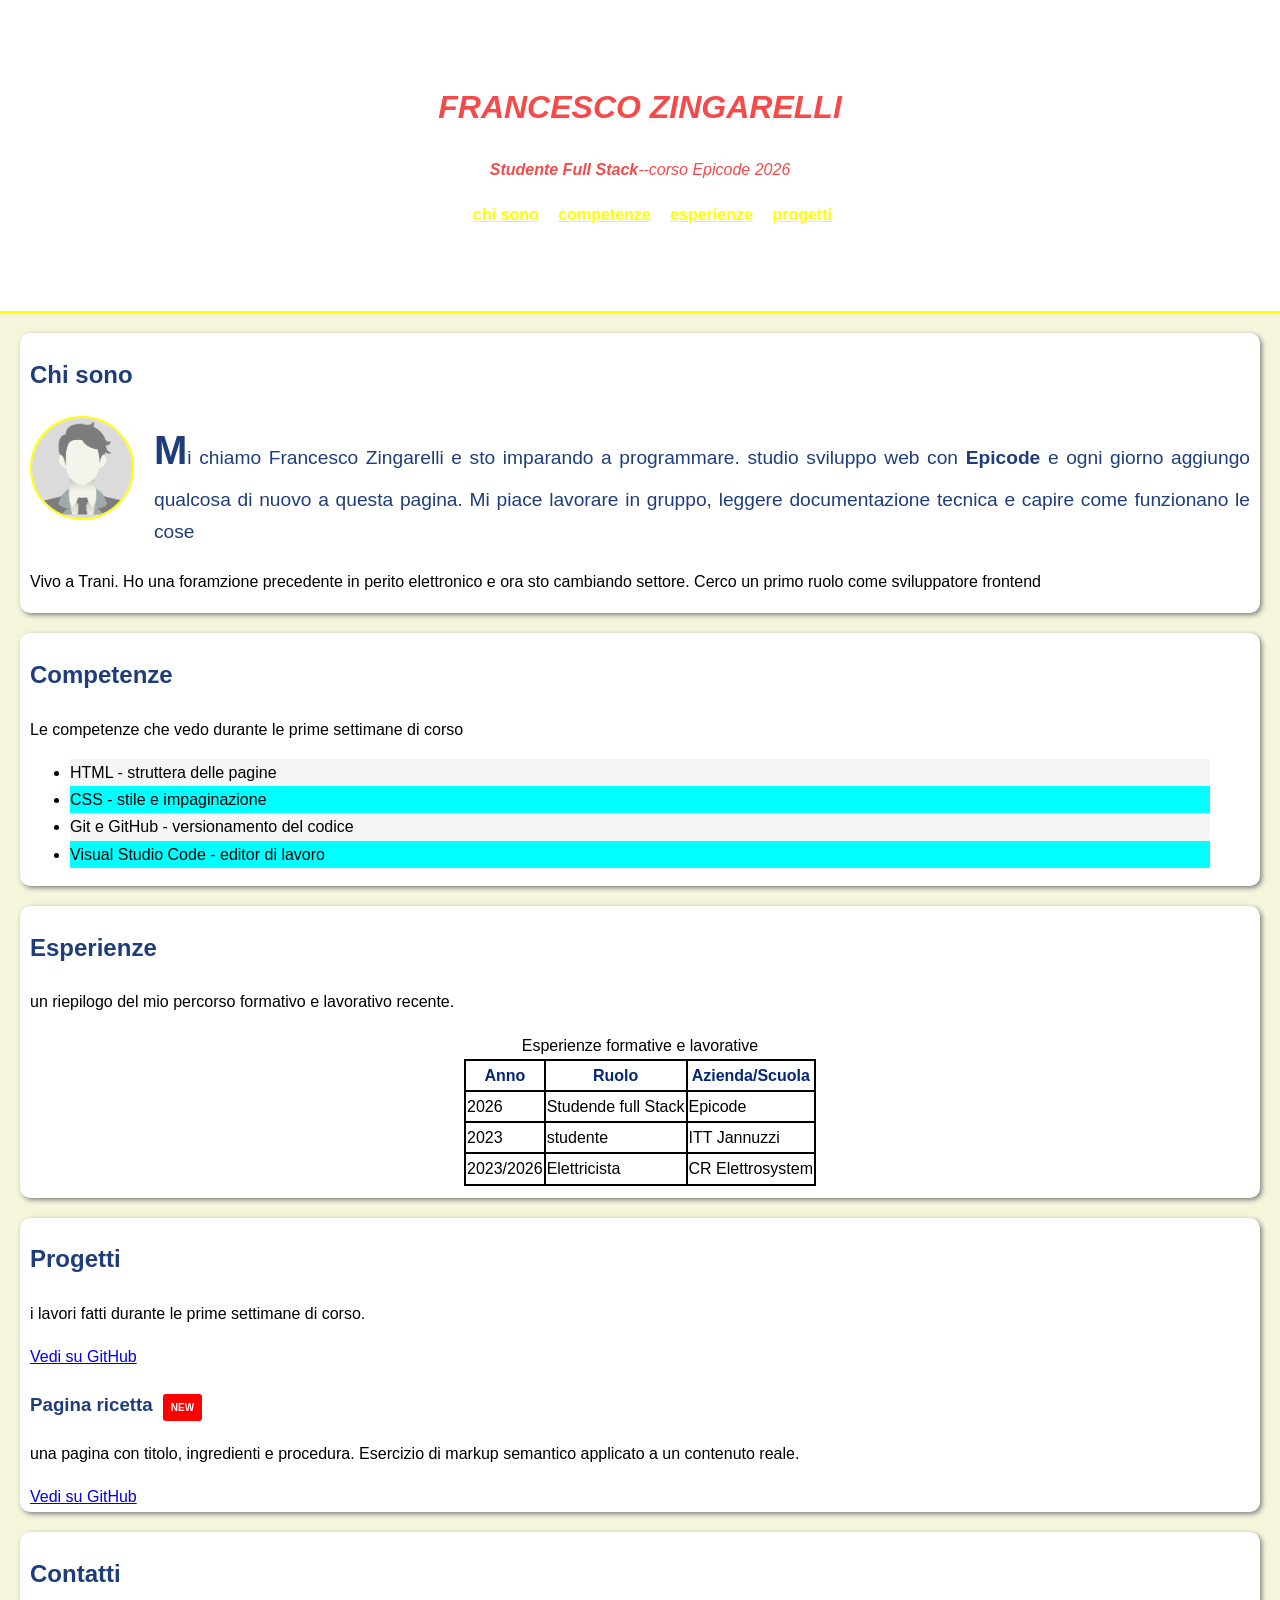
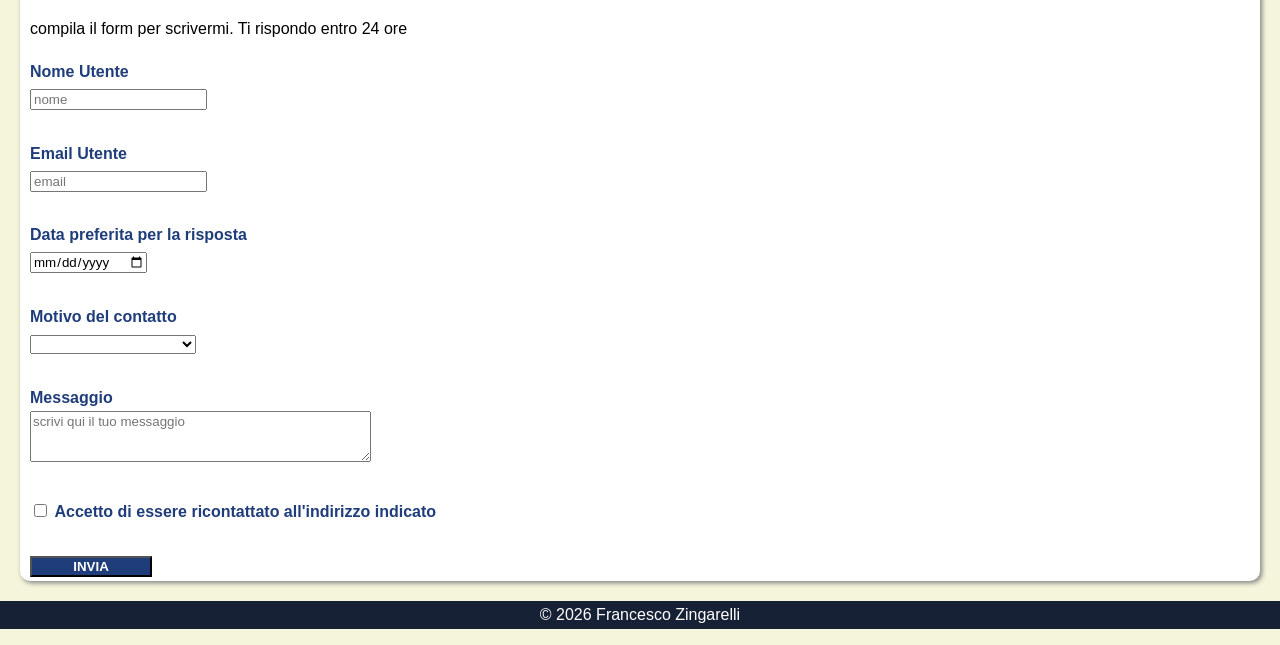
==== commit 8d5b1948: "lezione 4" ====
--- a/ESERCIZIO-1/esercizio-1-epicode/index.html
+++ b/ESERCIZIO-1/esercizio-1-epicode/index.html
@@ -11,20 +11,19 @@
 
 </head>
 <body>
-    <header id="site-header" >
+    <header id="site-header"  >
+        <h1>FRANCESCO ZINGARELLI</h1>
         
-            <h1>FRANCESCO ZINGARELLI</h1>
-            <nav>
-                <p class="tagline">  <b>Studente Full Stack</b>--corso Epicode 2026</p>
-                <ul>
-                    <li><a href="#chi sono">chi sono</a></li>
-                    <li><a href="#competenze">competenze</a></li>
-                    <li><a href="#esperienze">esperienze</a></li>
-                    <li><a href="#progetti">progetti</a></li>
-                    <li><a href="#contatti">contatti</a></li>
-                    
-                </ul>
-            </nav>
+        <p class="tagline">  <b>Studente Full Stack</b>--corso Epicode 2026</p>
+        <nav>   
+            <ul>
+                
+                <li><a href="#chi sono">chi sono</a></li>
+                <li><a href="#competenze">competenze</a></li>
+                <li><a href="#esperienze">esperienze</a></li>
+                <li><a href="#progetti">progetti</a></li>
+            </ul>
+        </nav>
     </header>
 
     <main>
@@ -156,11 +155,7 @@
         </div>
         </section>
 
-        <!-- 
-        <p>Sono presente su queste piattaforme professionali, dove puoi seguire i miei progetti e contattarmi</p>
-        <p>profilo GitHub: <a href="javascript:void(0)"> github.com/francescozingarelli</a> </p>
-        <p>profilo Linkedin: <a href="javascript:void(0)"> Linkedin.com/in/francescozingarelli</a> </p>
-        -->
+       
         <footer>
             <p>&copy; 2026 Francesco Zingarelli</p>
         </footer>
--- a/ESERCIZIO-1/esercizio-1-epicode/assets/css/style.css
+++ b/ESERCIZIO-1/esercizio-1-epicode/assets/css/style.css
@@ -27,6 +27,7 @@
     text-align: center;
     margin: 0;
     height: 100%;
+    border-bottom: 2px solid yellow;
 
 }
 
@@ -36,15 +37,33 @@
     font-weight: bold;
     color: #F44A4A;
     margin-top: 0;
-    margin-bottom: 0;
+   padding-top: 80px;
 }
+
 
 nav a{
     font-weight: bold;
     line-height: 2;
+    color: yellow
 }
 nav a:hover{
     color: hsl(67, 98%, 26%);
+}
+
+nav ul{
+   width:50%
+    display: inline-block;
+    margin-bottom: 80px;
+    
+}
+
+nav ul li{
+    list-style-type: none;
+    display: inline;
+}
+
+nav ul li:not(last-child){
+    margin-right: 15px;
 }
 
 .tagline{
